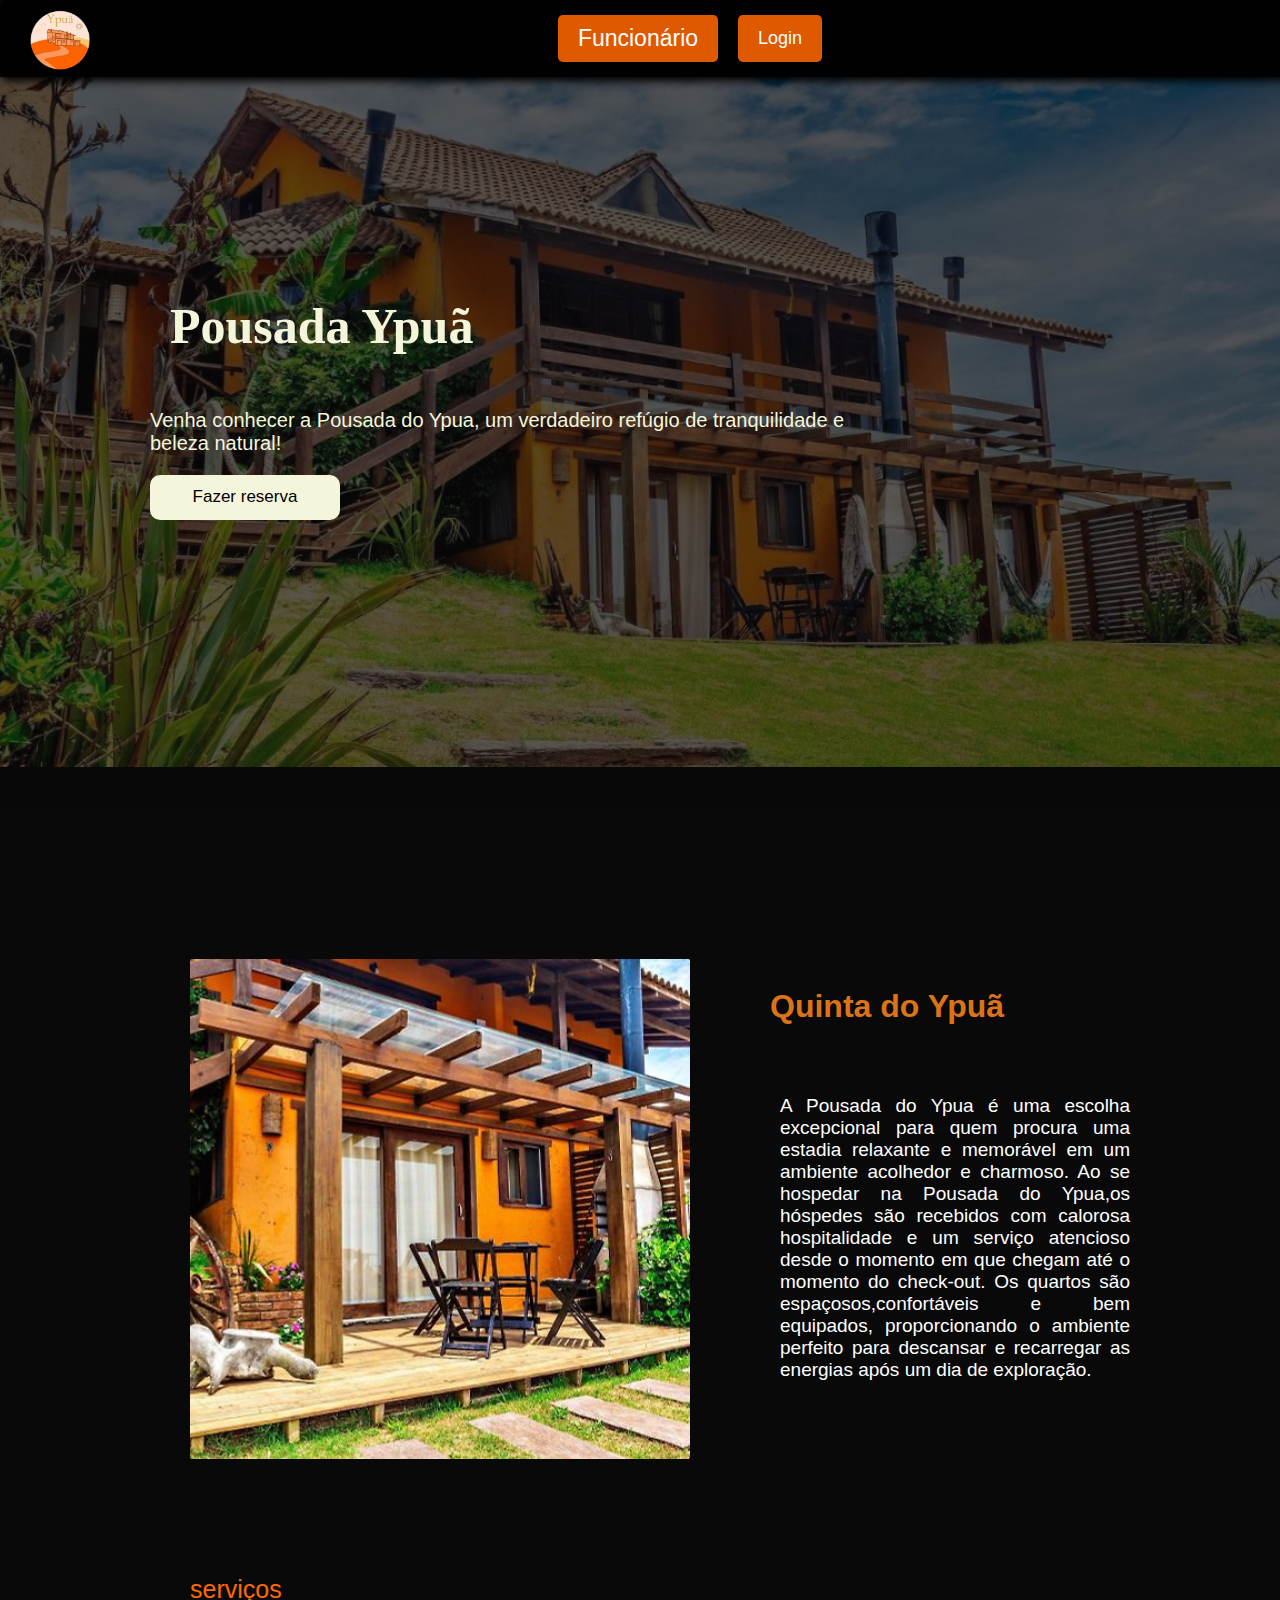
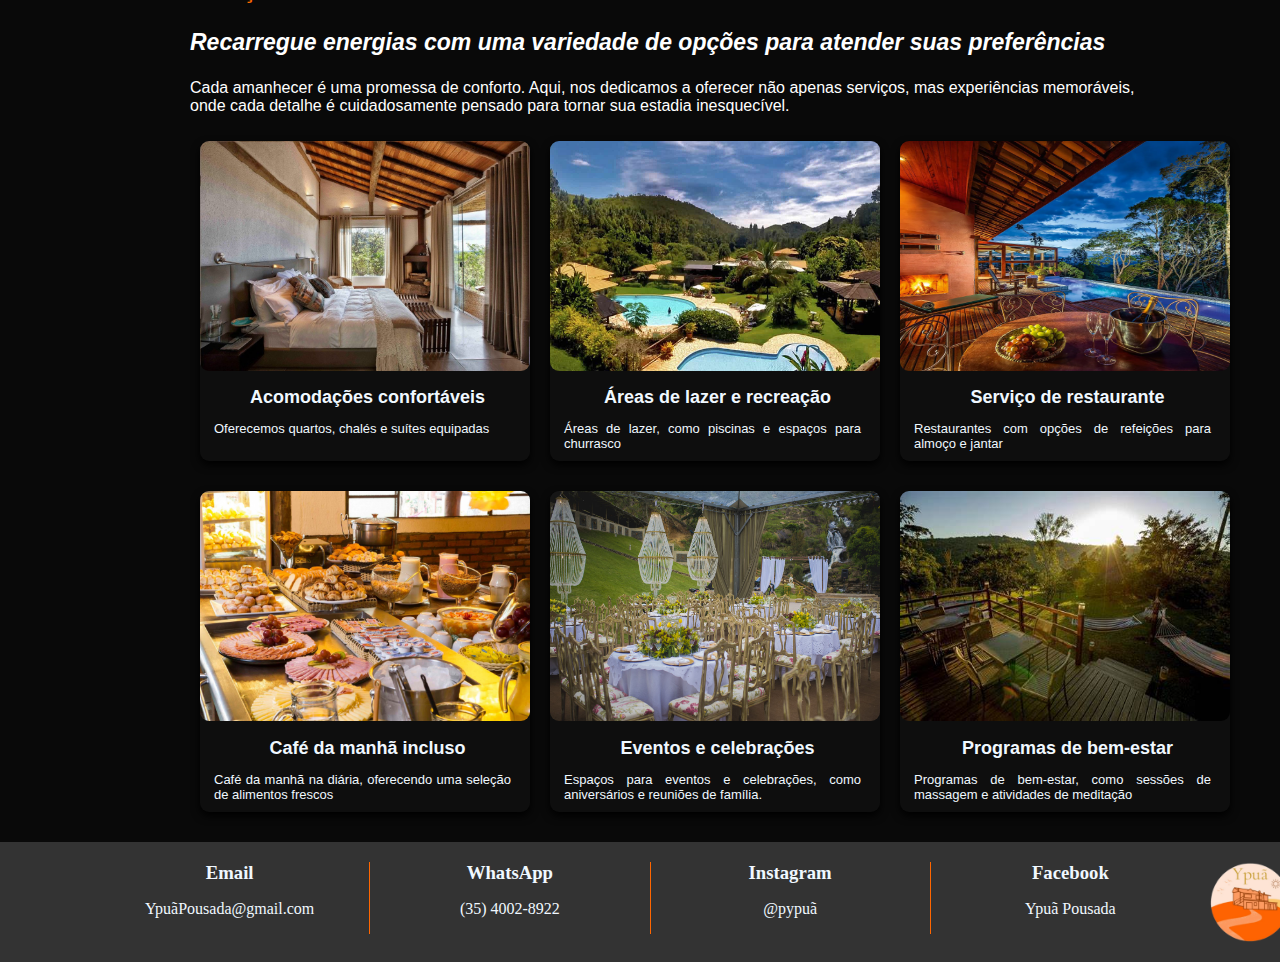
==== index.html @ 3e5f6c75 "rodapé" ====
<!DOCTYPE html>
<html lang="pt-br">
<head>
    <meta charset="UTF-8">
    <meta name="viewport" content="width=device-width", initial-scale="1.0">
    <title>Ypuã_pousada</title>
    <link rel="stylesheet" href="style.css">
    <script src="login.js"></script>
    <link rel="icon" href="imagens/favicon-16x16.png" type="image/png">
</head>
<body> 


  <div class="menu">
    <div class="logo1"> 
      <img class="logo" src="imagens/android-chrome-192x192.png" alt="logo">
    </div>
    <button class="funcionario" id="funcionarioBtn">Funcionário</button>
    <button class="login" id="loginBtn">Login</button>
  </div>

  <!--Modal login-->
  <div id="loginModal" class="modal">
    <div class="modal-content">
      <span class="close">&times;</span>
      <div class="title_container">
        <p class="title">Faça login na sua conta</p>
        <span class="subtitle">Comece a usar nosso aplicativo, basta criar uma conta e aproveitar a experiência.</span>
      </div>
      <br>
      <form method="post" action="form.php">
      <div class="input_container">
        <label class="input_label" for="email_field1">Email</label>
        <svg fill="none" viewBox="0 0 24 24" height="24" width="24" xmlns="http://www.w3.org/2000/svg" class="icon">
          <path stroke-linejoin="round" stroke-linecap="round" stroke-width="1.5" stroke="#141B34" d="M7 8.5L9.94202 10.2394C11.6572 11.2535 12.3428 11.2535 14.058 10.2394L17 8.5"></path>
          <path stroke-linejoin="round" stroke-width="1.5" stroke="#141B34" d="M2.01577 13.4756C2.08114 16.5412 2.11383 18.0739 3.24496 19.2094C4.37608 20.3448 5.95033 20.3843 9.09883 20.4634C11.0393 20.5122 12.9607 20.5122 14.9012 20.4634C18.0497 20.3843 19.6239 20.3448 20.7551 19.2094C21.8862 18.0739 21.9189 16.5412 21.9842 13.4756C22.0053 12.4899 22.0053 11.5101 21.9842 10.5244C21.9189 7.45886 21.8862 5.92609 20.7551 4.79066C19.6239 3.65523 18.0497 3.61568 14.9012 3.53657C12.9607 3.48781 11.0393 3.48781 9.09882 3.53656C5.95033 3.61566 4.37608 3.65521 3.24495 4.79065C2.11382 5.92608 2.08114 7.45885 2.01576 10.5244C1.99474 11.5101 1.99475 12.4899 2.01577 13.4756Z"></path>
        </svg>
        <input placeholder="name@mail.com" name="input-name" type="text" class="input_field" id="email_field1" required>
      </div>
      <div class="input_container">
        <label class="input_label" for="password_field1">Senha</label>
        <svg fill="none" viewBox="0 0 24 24" height="24" width="24" xmlns="http://www.w3.org/2000/svg" class="icon">
          <path stroke-linecap="round" stroke-width="1.5" stroke="#141B34" d="M18 11.0041C17.4166 9.91704 16.273 9.15775 14.9519 9.0993C13.477 9.03404 11.9788 9 10.329 9C8.67911 9 7.18091 9.03404 5.70604 9.0993C3.95328 9.17685 2.51295 10.4881 2.27882 12.1618C2.12602 13.2541 2 14.3734 2 15.5134C2 16.6534 2.12602 17.7727 2.27882 18.865C2.51295 20.5387 3.95328 21.8499 5.70604 21.9275C6.42013 21.9591 7.26041 21.9834 8 22"></path>
          <path stroke-linejoin="round" stroke-linecap="round" stroke-width="1.5" stroke="#141B34" d="M6 9V6.5C6 4.01472 8.01472 2 10.5 2C12.9853 2 15 4.01472 15 6.5V9"></path>
          <path fill="#141B34" d="M21.2046 15.1045L20.6242 15.6956V15.6956L21.2046 15.1045ZM21.4196 16.4767C21.7461 16.7972 22.2706 16.7924 22.5911 16.466C22.9116 16.1395 22.9068 15.615 22.5804 15.2945L21.4196 16.4767ZM18.0228 15.1045L17.4424 14.5134V14.5134L18.0228 15.1045ZM18.2379 18.0387C18.5643 18.3593 19.0888 18.3545 19.4094 18.028C19.7299 17.7016 19.7251 17.1771 19.3987 16.8565L18.2379 18.0387ZM14.2603 20.7619C13.7039 21.3082 12.7957 21.3082 12.2394 20.7619L11.0786 21.9441C12.2794 23.1232 14.2202 23.1232 15.4211 21.9441L14.2603 20.7619ZM12.2394 20.7619C11.6914 20.2239 11.6914 19.358 12.2394 18.82L11.0786 17.6378C9.86927 18.8252 9.86927 20.7567 11.0786 21.9441L12.2394 20.7619ZM12.2394 18.82C12.7957 18.2737 13.7039 18.2737 14.2603 18.82L15.4211 17.6378C14.2202 16.4587 12.2794 16.4587 11.0786 17.6378L12.2394 18.82ZM14.2603 18.82C14.8082 19.358 14.8082 20.2239 14.2603 20.7619L15.4211 21.9441C16.6304 20.7567 16.6304 18.8252 15.4211 17.6378L14.2603 18.82ZM20.6242 15.6956L21.4196 16.4767L22.5804 15.2945L21.785 14.5134L20.6242 15.6956ZM15.4211 18.82L17.8078 16.4767L16.647 15.2944L14.2603 17.6377L15.4211 18.82ZM17.8078 16.4767L18.6032 15.6956L17.4424 14.5134L16.647 15.2945L17.8078 16.4767ZM16.647 16.4767L18.2379 18.0387L19.3987 16.8565L17.8078 15.2945L16.647 16.4767ZM21.785 14.5134C21.4266 14.1616 21.0998 13.8383 20.7993 13.6131C20.4791 13.3732 20.096 13.1716 19.6137 13.1716V14.8284C19.6145 14.8284 19.619 14.8273 19.6395 14.8357C19.6663 14.8466 19.7183 14.8735 19.806 14.9391C19.9969 15.0822 20.2326 15.3112 20.6242 15.6956L21.785 14.5134ZM18.6032 15.6956C18.9948 15.3112 19.2305 15.0822 19.4215 14.9391C19.5091 14.8735 19.5611 14.8466 19.5879 14.8357C19.6084 14.8273 19.6129 14.8284 19.6137 14.8284V13.1716C19.1314 13.1716 18.7483 13.3732 18.4281 13.6131C18.1276 13.8383 17.8008 14.1616 17.4424 14.5134L18.6032 15.6956Z"></path>
        </svg>
        <input placeholder="Password" name="entrada" type="password" class="input_field" id="password_field1" required>
        </div>
        <button type="submit" class="sign-in_btn">
          <span>Entrar</span>
        </button>

        
      </div>
    </div>
    </form>

    <!--modal funcionario-->
    <form method="post" action="func.php"> 
    <div id="funcionarioModal" class="modal">
      <div class="modal-content">
        <span class="close">&times;</span>
        <div class="title_container">
          <p class="title">Faça login na sua conta</p>
          <span class="subtitle">Comece a usar nosso aplicativo, basta criar uma conta e aproveitar a experiência.</span>
        </div>
        <br>
        <div class="input_container">
          <label class="input_label" for="email_field3">Email</label>
          <svg fill="none" viewBox="0 0 24 24" height="24" width="24" xmlns="http://www.w3.org/2000/svg" class="icon">
            <path stroke-linejoin="round" stroke-linecap="round" stroke-width="1.5" stroke="#141B34" d="M7 8.5L9.94202 10.2394C11.6572 11.2535 12.3428 11.2535 14.058 10.2394L17 8.5"></path>
            <path stroke-linejoin="round" stroke-width="1.5" stroke="#141B34" d="M2.01577 13.4756C2.08114 16.5412 2.11383 18.0739 3.24496 19.2094C4.37608 20.3448 5.95033 20.3843 9.09883 20.4634C11.0393 20.5122 12.9607 20.5122 14.9012 20.4634C18.0497 20.3843 19.6239 20.3448 20.7551 19.2094C21.8862 18.0739 21.9189 16.5412 21.9842 13.4756C22.0053 12.4899 22.0053 11.5101 21.9842 10.5244C21.9189 7.45886 21.8862 5.92609 20.7551 4.79066C19.6239 3.65523 18.0497 3.61568 14.9012 3.53657C12.9607 3.48781 11.0393 3.48781 9.09882 3.53656C5.95033 3.61566 4.37608 3.65521 3.24495 4.79065C2.11382 5.92608 2.08114 7.45885 2.01576 10.5244C1.99474 11.5101 1.99475 12.4899 2.01577 13.4756Z"></path>
          </svg>
          <input placeholder="name@mail.com" name="nome" type="text" class="input_field" id="email_field3">
        </div>
        <div class="input_container">
          <label class="input_label" for="password_field3">Senha</label>
          <svg fill="none" viewBox="0 0 24 24" height="24" width="24" xmlns="http://www.w3.org/2000/svg" class="icon">
            <path stroke-linecap="round" stroke-width="1.5" stroke="#141B34" d="M18 11.0041C17.4166 9.91704 16.273 9.15775 14.9519 9.0993C13.477 9.03404 11.9788 9 10.329 9C8.67911 9 7.18091 9.03404 5.70604 9.0993C3.95328 9.17685 2.51295 10.4881 2.27882 12.1618C2.12602 13.2541 2 14.3734 2 15.5134C2 16.6534 2.12602 17.7727 2.27882 18.865C2.51295 20.5387 3.95328 21.8499 5.70604 21.9275C6.42013 21.9591 7.26041 21.9834 8 22"></path>
            <path stroke-linejoin="round" stroke-linecap="round" stroke-width="1.5" stroke="#141B34" d="M6 9V6.5C6 4.01472 8.01472 2 10.5 2C12.9853 2 15 4.01472 15 6.5V9"></path>
            <path fill="#141B34" d="M21.2046 15.1045L20.6242 15.6956V15.6956L21.2046 15.1045ZM21.4196 16.4767C21.7461 16.7972 22.2706 16.7924 22.5911 16.466C22.9116 16.1395 22.9068 15.615 22.5804 15.2945L21.4196 16.4767ZM18.0228 15.1045L17.4424 14.5134V14.5134L18.0228 15.1045ZM18.2379 18.0387C18.5643 18.3593 19.0888 18.3545 19.4094 18.028C19.7299 17.7016 19.7251 17.1771 19.3987 16.8565L18.2379 18.0387ZM14.2603 20.7619C13.7039 21.3082 12.7957 21.3082 12.2394 20.7619L11.0786 21.9441C12.2794 23.1232 14.2202 23.1232 15.4211 21.9441L14.2603 20.7619ZM12.2394 20.7619C11.6914 20.2239 11.6914 19.358 12.2394 18.82L11.0786 17.6378C9.86927 18.8252 9.86927 20.7567 11.0786 21.9441L12.2394 20.7619ZM12.2394 18.82C12.7957 18.2737 13.7039 18.2737 14.2603 18.82L15.4211 17.6378C14.2202 16.4587 12.2794 16.4587 11.0786 17.6378L12.2394 18.82ZM14.2603 18.82C14.8082 19.358 14.8082 20.2239 14.2603 20.7619L15.4211 21.9441C16.6304 20.7567 16.6304 18.8252 15.4211 17.6378L14.2603 18.82ZM20.6242 15.6956L21.4196 16.4767L22.5804 15.2945L21.785 14.5134L20.6242 15.6956ZM15.4211 18.82L17.8078 16.4767L16.647 15.2944L14.2603 17.6377L15.4211 18.82ZM17.8078 16.4767L18.6032 15.6956L17.4424 14.5134L16.647 15.2945L17.8078 16.4767ZM16.647 16.4767L18.2379 18.0387L19.3987 16.8565L17.8078 15.2945L16.647 16.4767ZM21.785 14.5134C21.4266 14.1616 21.0998 13.8383 20.7993 13.6131C20.4791 13.3732 20.096 13.1716 19.6137 13.1716V14.8284C19.6145 14.8284 19.619 14.8273 19.6395 14.8357C19.6663 14.8466 19.7183 14.8735 19.806 14.9391C19.9969 15.0822 20.2326 15.3112 20.6242 15.6956L21.785 14.5134ZM18.6032 15.6956C18.9948 15.3112 19.2305 15.0822 19.4215 14.9391C19.5091 14.8735 19.5611 14.8466 19.5879 14.8357C19.6084 14.8273 19.6129 14.8284 19.6137 14.8284V13.1716C19.1314 13.1716 18.7483 13.3732 18.4281 13.6131C18.1276 13.8383 17.8008 14.1616 17.4424 14.5134L18.6032 15.6956Z"></path>
          </svg>
          <input placeholder="Password" name="tranca" type="password" class="input_field" id="password_field3">
        </div>
        <button type="submit" class="sign-in_btn" id="loginButton">
          <span>Entrar</span> 
        </button>
        
      </div>
    </div>
</form>

    <div class="sob">
        <div class="pos"></div>
        <h1>Pousada Ypuã</h1>
        <p> Venha conhecer a Pousada do Ypua, um verdadeiro refúgio de tranquilidade e beleza natural!  </p>
        <a href="calendario.html"><button class="reserva">Fazer reserva</button></a>
    </div>

    <div class="container"> 
        <img src="imagens/ypua.jpg" alt="pousada ypua" class="imagem">
       
        <div class="texto">
            <h1>Quinta do Ypuã</h1>
        

        <p class="parag">A Pousada do Ypua é uma escolha excepcional para quem procura uma estadia relaxante e memorável em um ambiente acolhedor e charmoso.
    
        Ao se hospedar na Pousada do Ypua,os hóspedes são recebidos com calorosa hospitalidade e um serviço atencioso desde o momento em que chegam até o momento do check-out. Os quartos são espaçosos,confortáveis ​​e bem equipados, proporcionando o ambiente perfeito para descansar e recarregar as energias após um dia de exploração.</p>
        </div>
    </div>

    <!--segunda pagina-->
    <div class="serviço">
        <p class="paragrafo">serviços</p>
        <p class="eco"><strong><em>Recarregue energias com uma variedade de opções para atender suas preferências</em></strong></p>
        <p>Cada amanhecer é uma promessa de conforto. Aqui, nos dedicamos a oferecer não apenas serviços, mas experiências memoráveis, onde cada detalhe é cuidadosamente pensado para tornar sua estadia inesquecível.</p>
    </div>
    
    <div class="hospedagem">
        <div class="laranja">
            <img src="imagens/quarto.jpg" alt="Quartos do hotel">
            
                <h1>Acomodações confortáveis</h1>
                <p>Oferecemos quartos, chalés e suítes equipadas</p>
            
        </div>

        <div class="laranja">
            <img src="imagens/areas recreativas.jpg" alt="Áreas de lazer">

                <h1>Áreas de lazer e recreação</h1>
                <p>Áreas de lazer, como piscinas e espaços para churrasco </p>
        </div>
        

        <div class="laranja">
            <img src="imagens/lazer.webp" alt="Restaurantes da pousada">
            <div>
                <h1>Serviço de restaurante</h1>
                <p>Restaurantes com opções de refeições para almoço e jantar</p>
            </div>
        </div>        
    </div>

    <div class="acomodaçoes">   
        <div class="areas">
            <img src="imagens/cafe_da_manha.webp" alt="Café da manhã">
            <div>
                <h1>Café da manhã incluso</h1>
                <p>Café da manhã na diária, oferecendo uma seleção de alimentos frescos</p>
            </div>
        </div>

        <div class="areas">
            <img src="imagens/eventos.jpg" alt="Eventos oferecidos">
            <div>
                <h1>Eventos e celebrações</h1>
                <p>Espaços para eventos e celebrações, como aniversários e reuniões de família.</p>
            </div>
        </div>
       

        <div class="areas">
            <img src="imagens/bem_estar.jpg" alt="Bem-estar oferecidos">
            <div>
                <h1>Programas de bem-estar</h1>
                <p>Programas de bem-estar, como sessões de massagem e atividades de meditação</p>
            </div>
    </div>
  </div>    
    <footer>
      <table>
        <div class="footer-container">
          <div class="footer-content">
            <div class="contact-info">
              <div class="contact-item">
                <h3>Email</h3>
                <p>YpuãPousada@gmail.com</p>
              </div>
              <div class="contact-item">
                <h3>WhatsApp</h3>
                <p>(35) 4002-8922</p>
              </div>
              <div class="contact-item">
                <h3>Instagram</h3>
                <p>@pypuã</p>
              </div>
              <div class="contact-item">
                <h3>Facebook</h3>
                <p>Ypuã Pousada</p>
              </div>
            </div>
            <img src="imagens/android-chrome-192x192.png" alt="logoYpuã" class="logo2">
          </div>
        </div>
 </footer>
</body>
</html>
---- style.css ----
/*pagina principal*/
body{
    background-color: rgb(9, 9, 9);
    color: aliceblue;
    margin: 0;
    margin-right: -100px;
    overflow-x: hidden; 
}
    
.logo{
    width: 60px;
    position: relative;
    height: 100%;
    left: 20px;
}

.logo1 {
    position: absolute;
    top: 0;
    left: 0;
    margin: 10px;
}

.sob{
    background-image: url(imagens/casa.jpg);
    background-size: cover;
    background-repeat: no-repeat;
    padding: 100px;
    height: 390px;
    color: beige;
    padding-bottom: 200px;
    
}
.sob p{
    margin-left: 50px;
    margin-right: 390px;
    font-family: Arial, Helvetica, sans-serif;
    font-size: 20px;
    position: relative; /* Garante que o título e o parágrafo estejam posicionados relativamente à .sob */
    z-index: 2; /* Coloca o título e o parágrafo acima da sobreposição */
}
.sob h1{
    padding: 20px;
    margin-top: 100px;
    margin-left: 50px;
    font-size: 50px;
    font-family: Georgia, 'Times New Roman', Times, serif;
    position: relative; /* Garante que o título e o parágrafo estejam posicionados relativamente à .sob */
    z-index: 2; /* Coloca o título e o parágrafo acima da sobreposição */
}
.sob a{
    padding: 50px;
    position: relative; /* Garante que o título e o parágrafo estejam posicionados relativamente à .sob */
    z-index: 2; /* Coloca o título e o parágrafo acima da sobreposição */
}
.sob button{
    width: 190px;
    height: 45px;
    border-radius: 10px;
    font-size: 17px;
    background-color: beige;
    border: solid 0px;
    position: relative; /* Garante que o título e o parágrafo estejam posicionados relativamente à .sob */
    z-index: 2; /* Coloca o título e o parágrafo acima da sobreposição */
    }
.pos {
    position: absolute;
    top: 0;
    left: 0;
    width: 100%;
    height: 90%;
    background-color: rgba(9, 9, 9, 0.673); /* Cor de sobreposição com 50% de opacidade */
    z-index: 1; /* Coloca a sobreposição acima da imagem de fundo */
}

/*funcionario*/
.menu {
    display: flex;
    justify-content: center;
    align-items: center;
    padding: 15px 25px; 
    background-color: rgba(0, 0, 0, 0.842); 
    border-radius: 8px;
    box-shadow: 0 4px 8px rgb(0, 0, 0);
    position: relative;
    z-index: 2;
    margin: 0 auto;
}

.menu button {
    background-color: #ff6600de;
    color: white;
    border: none;
    border-radius: 5px;
    padding: 10px 20px;
    margin: 0 10px; 
    cursor: pointer;
    transition: background-color 0.3s ease, transform 0.2s ease;
}

.menu button:hover {
    background-color: #ff8800ee;
    transform: scale(1.05);
    color:#ffffff
}

.menu button:focus {
    box-shadow: 0 0 0 3px rgba(255, 145, 1, 0.747);
}

#loginBtn {
    padding: 13px 20px; 
}

.login{
    background-color: rgba(255, 68, 0, 0.814);
    padding: 10px;
    border-radius: 10px;
    padding-left: 15px;
    padding-right: 15px;
    padding-bottom: 15px;
    padding-top: 15px;
    border: none;
    font-size: 18px;
}
.login:hover{
    background-color: rgba(233, 78, 22, 0.929);
}

.container{
    color: white;
    display: flex;
    align-items: center;
    margin-left: 90px; 
    padding-top: 100px;
}
.container img{
    margin-left: 100px;
    width: 900px;
    height: 500px;
    border-radius: 2px;
}
.parag {
    margin-top: 70px;
    margin-left: 10px; /* Ajuste conforme necessário */
    margin-right: 250px;
    font-size: 19px;
    font-family: Arial, Helvetica, sans-serif;
    text-align: justify;
    display: block;/*ocupa todo o espaço,se acabar pula linha*/
    
}

.texto {
    display: block;
    margin-bottom: 150px;
    margin-top: 100px;
    margin-left: 80px;
    font-family: Arial, Helvetica, sans-serif;
    flex-grow: 1;/* ocupar todo o espaço extra disponível no contêiner*/
}
.texto h1{
    color: rgb(220, 115, 23);
}

/*segunda pagina*/

.serviço .paragrafo{
    color: rgb(255, 106, 0);
    font-size: 25px;

}
.serviço > p.eco{
    font-family:'Lucida Sans', 'Lucida Sans Regular', 'Lucida Grande', 'Lucida Sans Unicode', Geneva, Verdana, sans-serif;
    font-size: 23px;
}
.serviço p{
    font-family: Arial, Helvetica, sans-serif;
    color: white;
    margin-left:190px;
    margin-right: 210px;
    font-size: 16px;
}
/*pagina de serviços*/
.hospedagem h1{
    text-align: center;
    margin-left: 5px;
    font-size: 18px;
    font-family:'Lucida Sans', 'Lucida Sans Regular', 'Lucida Grande', 'Lucida Sans Unicode', Geneva, Verdana, sans-serif;
}
.hospedagem p{
    font-size: 13px;
    font-family:Verdana, Geneva, Tahoma, sans-serif;
    margin-right: 19px;
    text-align: justify;
    margin-left: 14px;
    padding-bottom: 10px;
    margin-bottom: 0px;
}
.hospedagem{
    padding: 10px 200px; /* Ajuste o padding conforme necessário */
    padding-top: 40px;
    display: inline-block;
    display: flex; /* Use flex para alinhar itens horizontalmente */
    justify-content: space-between; /* Distribuir espaço uniformemente */
}
.laranja img{
    width: 330px;
    height: 230px;  
    border-radius: 9px;
    text-align: center;
}
.laranja:hover{
    transform: scale(1.1);/*espaço de transformação do elemento*/
    transition: transform 0.3s;/*duração da transmição*/
}
.laranja{
    margin-top: -30px;
    background-color: rgb(14, 14, 14);
    width: 350px;
    box-shadow: 0 4px 8px rgb(0, 0, 0);
    display: inline-block; /* Garantir que os elementos .laranja sejam inline-block*/
    border-radius: 9px;
    margin-right:20px; /* Adicionar espaço entre os elementos */
}
.acomodaçoes{
    display: flex;
    justify-content: space-between;
    padding: 0px 200px; /* Ajuste o padding conforme necessário */
}
.acomodaçoes h1{
    text-align: center;
    margin-left: 5px;
    font-size: 18px;
    font-family:'Lucida Sans', 'Lucida Sans Regular', 'Lucida Grande', 'Lucida Sans Unicode', Geneva, Verdana, sans-serif;
}
.acomodaçoes p{
    font-size: 13px;
    font-family:Verdana, Geneva, Tahoma, sans-serif;
    margin-right: 19px;
    text-align: justify;
    margin-left: 14px;
    padding-bottom: 10px;
    margin-bottom: 0px;
}
.areas img{
    width: 330px;
    height: 230px;
    border-radius: 9px;

}
.areas:hover{
    transform: scale(1.1);
    transition:  transform 0.3s;
}
.areas{
    background-color: rgb(14, 14, 14);
    width: 330px;
    box-shadow: 0 4px 8px rgb(0, 0, 0);
    display: inline-block; /* Garantir que os elementos .areas sejam inline-block*/
    border-radius: 9px;
    margin-right:20px; /* Adicionar espaço entre os elementos */
    margin-top: 20px;
}

/* Estilos para o modal */
/*esconder o modal por padrao*/
.modal {
    display: none; 
    position: fixed; 
    z-index: 3; 
    left: 0;
    top: 0;
    width: 100%;
    height: 100%;
    overflow: auto;
    background-color: rgba(0, 0, 0, 0.4); 
    padding-top: 60px;

}

.modal-content {
    background-color: #fefefe;
    margin: 5% auto;
    padding: 30px;
    border: 1px solid #888;
    width: 80%;
    max-width: 450px;
    border-radius: 12px;

}

/* Botão de fechar */
.close {
    color: #842c2c;
    float: right;
    font-size: 28px;
    font-weight: bold;
}

.close:hover,
.close:focus {
    color: black;
    text-decoration: none;
    cursor: pointer;
}

  
.title_container {
    display: flex;
    flex-direction: column;
    align-items: center;
    gap: 12px;/*espaço entre elementos de um container,usado junto com flex ou grid*/

}
  
.title {
    margin: 0;
    font-size: 1.25rem;
    font-weight: 700;
    color: #212121;
}
  
.subtitle {
    font-size: 1rem;
    max-width: 80%;
    text-align: center;
    line-height: 1.1rem;/*espaçamento entre linhas*/
    color: #8B8E98
}
  
.input_container {
    width: 100%;
    position: relative;
    display: flex;
    flex-direction: column;
    gap: 12px;
}
  
.icon {
    width: 20px;
    position: absolute;
    z-index: 99;
    left: 12px;
    bottom: 9px;
}
  
.input_label {

    font-size: 0.875rem;
    font-weight: 500;
    color: #333;
    font-weight: 500;
}
  
.input_field {
    width: auto;
    height: 40px;
    padding: 0 0 0 40px;
    border-radius: 8px;
    outline: none;
    border: 1px solid #e5e5e5;
    filter: drop-shadow(0px 1px 0px #efefef)
    drop-shadow(0px 1px 0.5px rgba(239, 239, 239, 0.5));
    transition: all 0.3s cubic-bezier(0.15, 0.83, 0.66, 1);
}
  
.input_field:focus {
    border: 1px solid transparent;
    box-shadow: 0px 0px 0px 2px #242424;
    background-color: transparent;
}
  
.sign-in_btn {
    width: 100%;
    height: 40px;
    border: 0;
    background: #115DFC;
    border-radius: 7px;
    color: #ffffff;
    cursor: pointer;
    margin-top: 30px;
}
.sign-in_btn:hover{
    background-color: #0c3ba2;
}

.sign-in_ggl {
    width: 100%;
    height: 40px;
    display: flex;
    align-items: center;
    justify-content: center;
    background: #ffffff;
    border-radius: 7px;
    color: #242424;
    border: 1px solid #e5e5e5;
    filter: drop-shadow(0px 1px 0px #efefef)
    drop-shadow(0px 1px 0.5px rgba(239, 239, 239, 0.5));
    cursor: pointer;
}
  
.sign-in_ggl:hover {
    background-color: #5168991d;
}



.funcionario{
    border: none;
    background-color: rgba(240, 248, 255, 0);
    font-size: 23px;
}

.reserva{
    cursor: pointer;
}
  
  footer {
    background-color: #333;
    padding: 20px;
    box-sizing: border-box;
    width: 100%; 
    margin-top: 30px;
  }
  
  .footer-container {
    display: flex;
    justify-content: space-between;
    align-items: center;
    max-width: 1200px;
    margin: 0 auto; 
  }
  
  .footer-content {
    display: flex;
    flex-direction: row;
    align-items: flex-start;
    flex-wrap: wrap; 
    width: 100%;
  }
  
  .contact-info {
    display: flex;
    flex: 1;
    justify-content: space-between;
  }
  
  .contact-item {
    flex: 1;
    padding: 0 15px; 
    text-align: center;
  }
  
  .contact-item:not(:last-child) {
    border-right: 1px solid #ff6600; 
  }
  
  h3 {
    margin-top: 0;
    margin-bottom: 10px;
  }
  
  .logo2 {
    width: 80px;
    height: auto;
  }
  
  @media (max-width: 768px) {
    .footer-content {
      flex-direction: column;
      align-items: center; 
    }
    
    .contact-info {
      flex-direction: column;
      align-items: center;
      width: 100%;
    }
    
    .contact-item {
      border-right: none;
      padding: 10px 0;
    }
  }
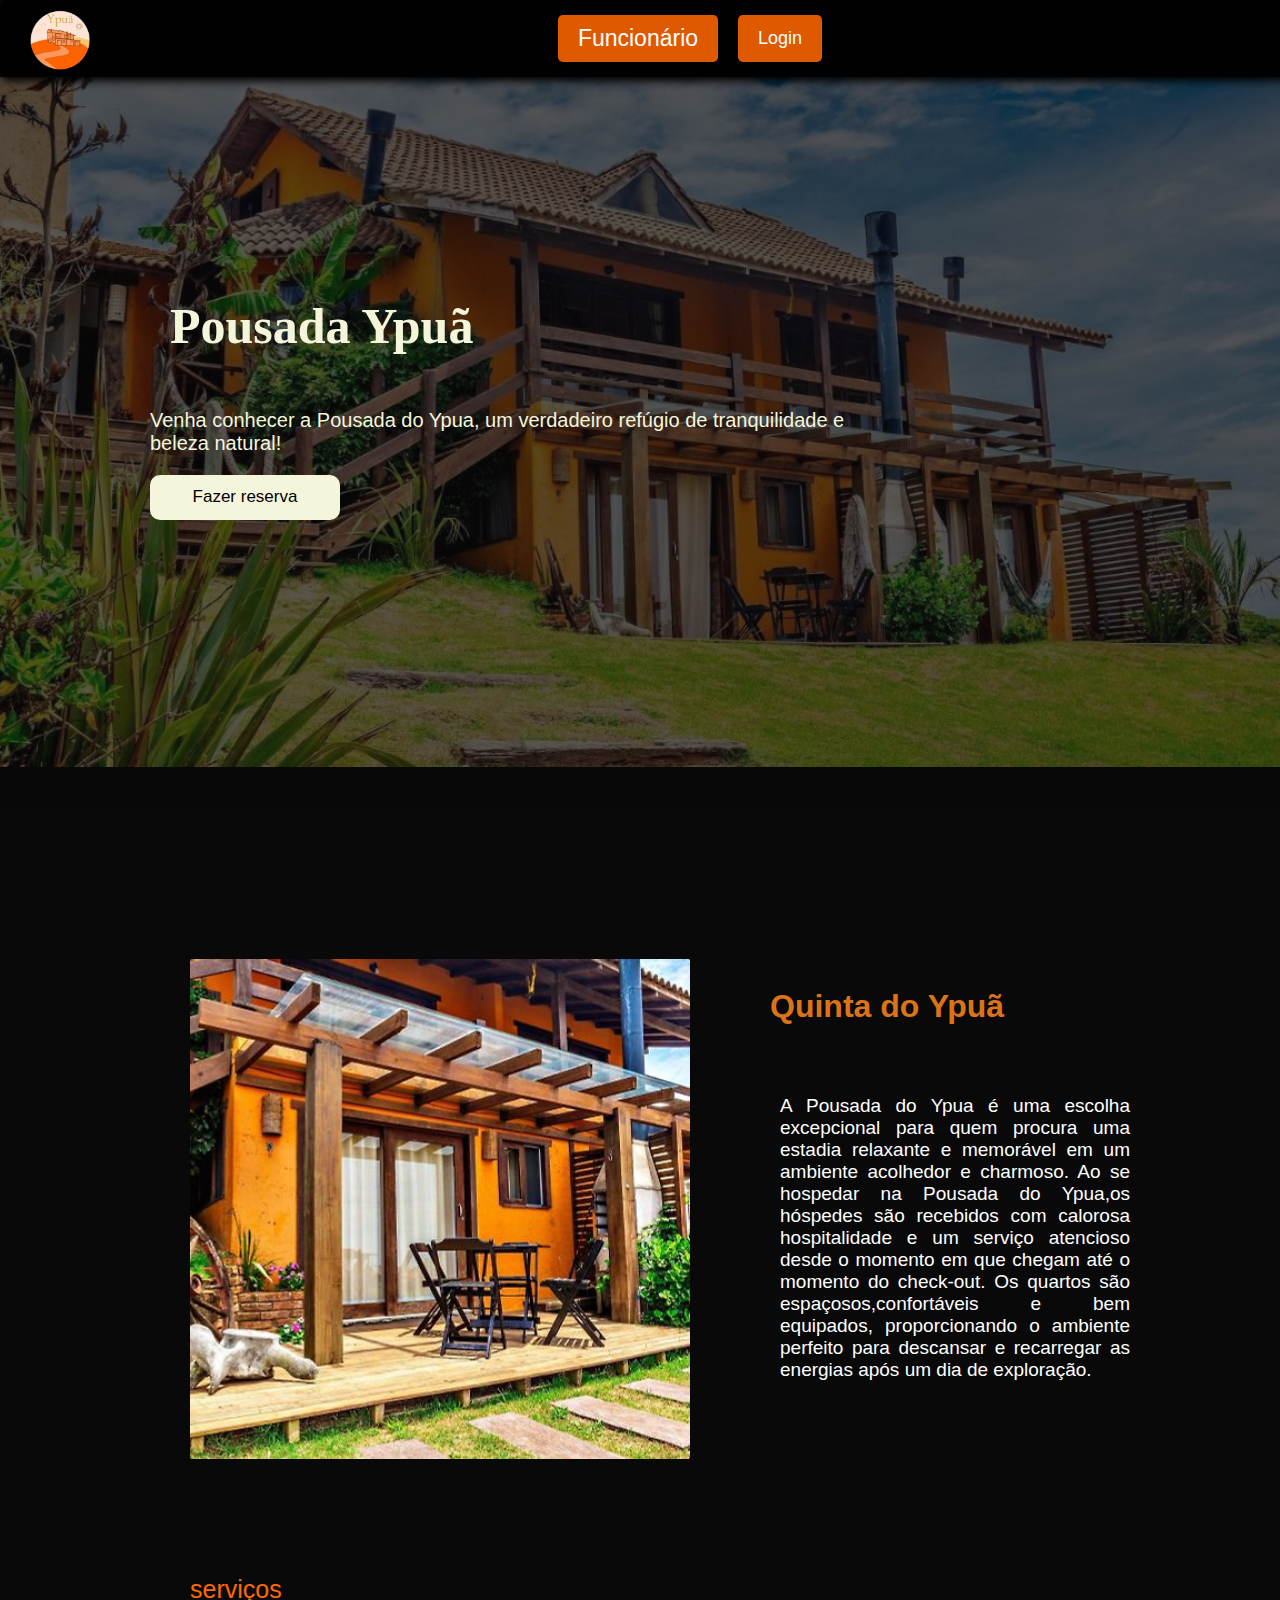
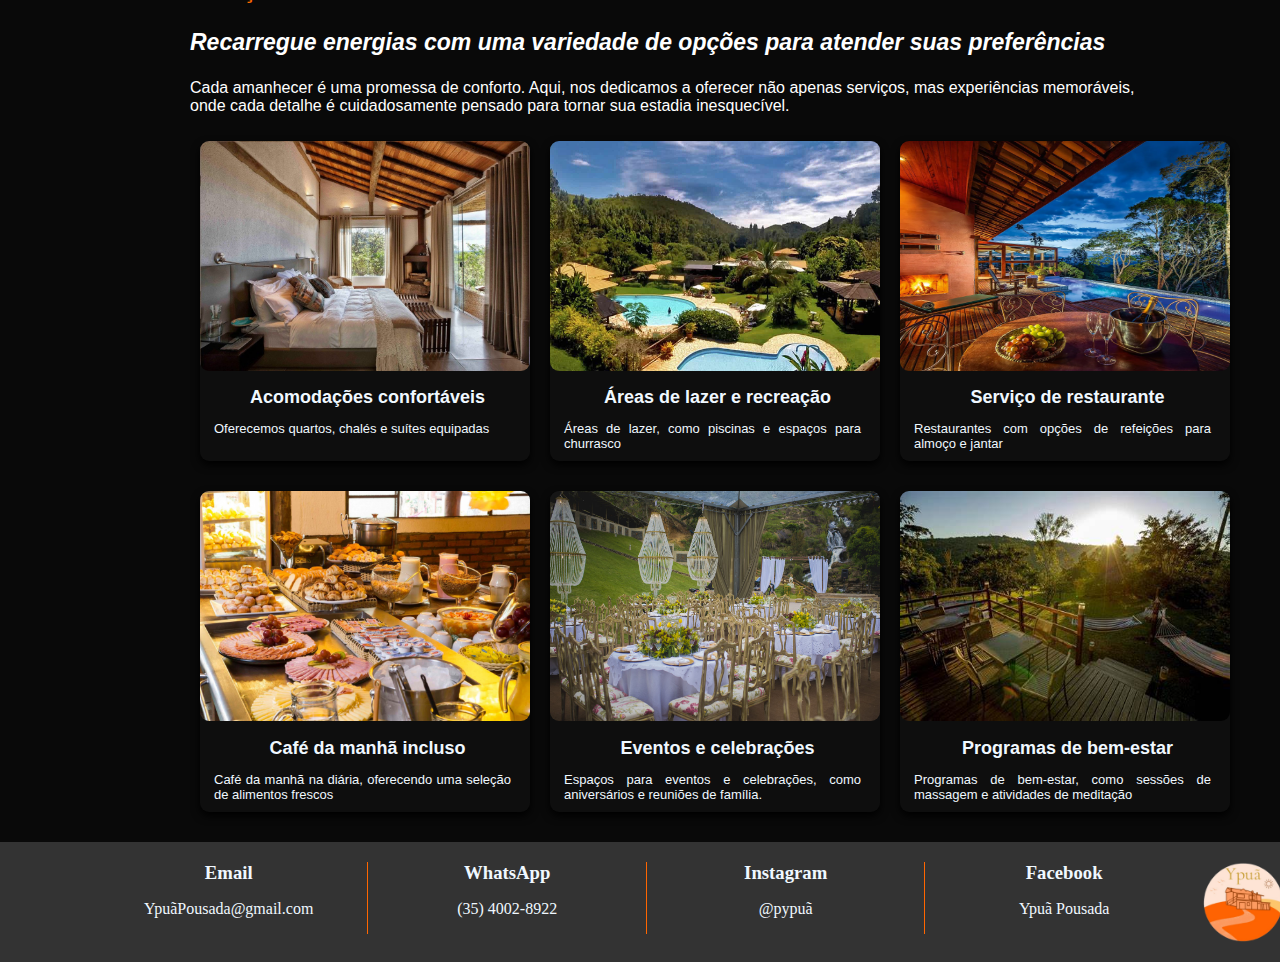
==== commit 423287e3: "rodapé 2.0" ====
--- a/index.html
+++ b/index.html
@@ -192,6 +192,7 @@
               </div>
             </div>
             <img src="imagens/android-chrome-192x192.png" alt="logoYpuã" class="logo2">
+            <p>a</p>
           </div>
         </div>
  </footer>
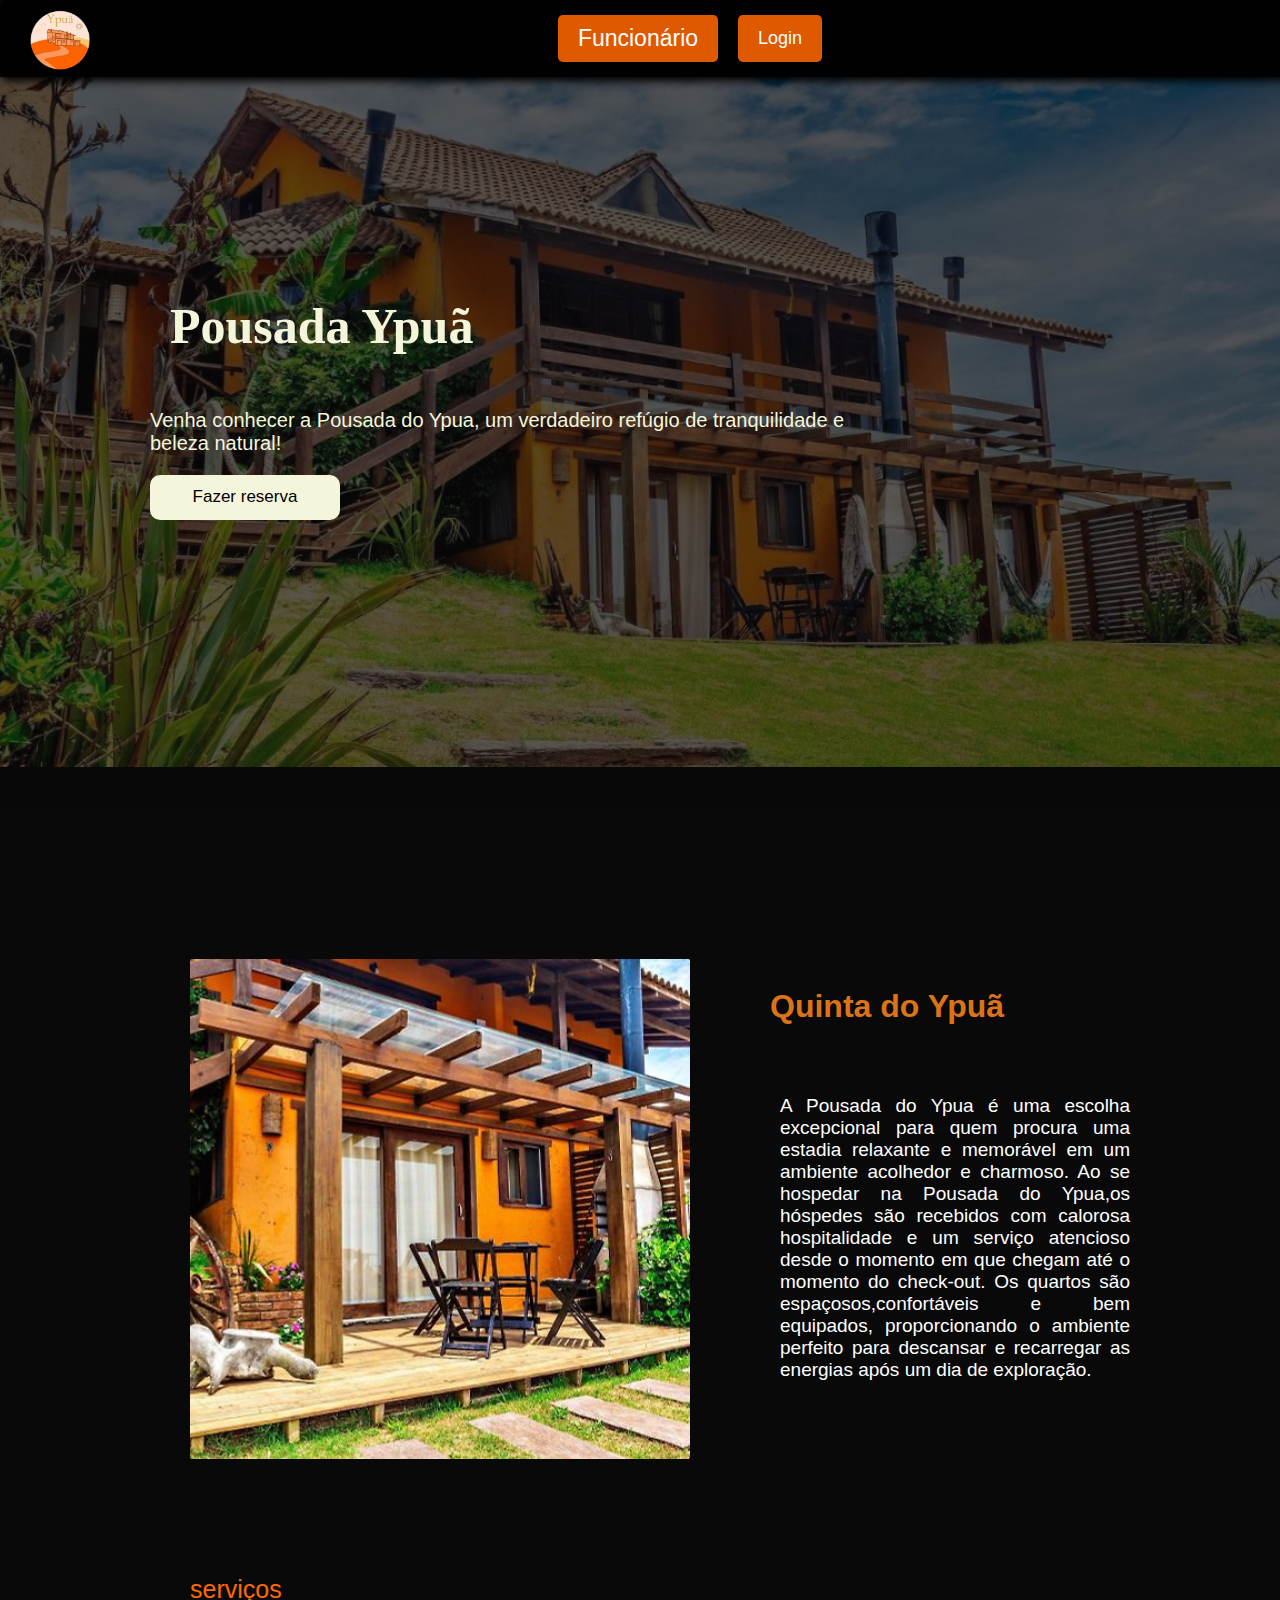
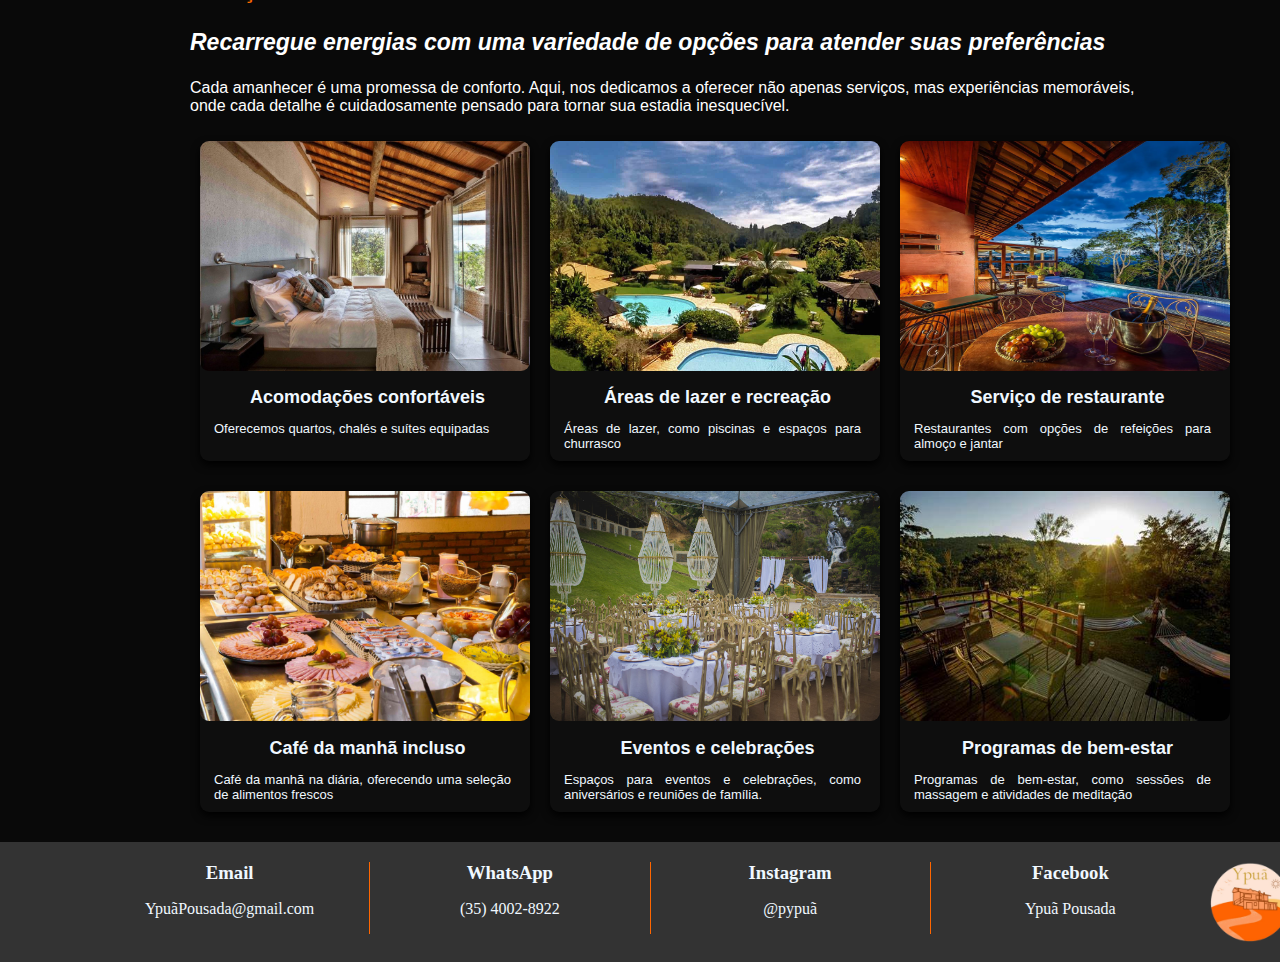
==== commit 045e921c: "Atualizado" ====
--- a/index.html
+++ b/index.html
@@ -169,32 +169,31 @@
             </div>
     </div>
   </div>    
-    <footer>
-      <table>
-        <div class="footer-container">
-          <div class="footer-content">
-            <div class="contact-info">
-              <div class="contact-item">
-                <h3>Email</h3>
-                <p>YpuãPousada@gmail.com</p>
-              </div>
-              <div class="contact-item">
-                <h3>WhatsApp</h3>
-                <p>(35) 4002-8922</p>
-              </div>
-              <div class="contact-item">
-                <h3>Instagram</h3>
-                <p>@pypuã</p>
-              </div>
-              <div class="contact-item">
-                <h3>Facebook</h3>
-                <p>Ypuã Pousada</p>
-              </div>
+  <footer>
+    <table>
+      <div class="footer-container">
+        <div class="footer-content">
+          <div class="contact-info">
+            <div class="contact-item">
+              <h3>Email</h3>
+              <p>YpuãPousada@gmail.com</p>
             </div>
-            <img src="imagens/android-chrome-192x192.png" alt="logoYpuã" class="logo2">
-            <p>a</p>
+            <div class="contact-item">
+              <h3>WhatsApp</h3>
+              <p>(35) 4002-8922</p>
+            </div>
+            <div class="contact-item">
+              <h3>Instagram</h3>
+              <p>@pypuã</p>
+            </div>
+            <div class="contact-item">
+              <h3>Facebook</h3>
+              <p>Ypuã Pousada</p>
+            </div>
           </div>
+          <img src="imagens/android-chrome-192x192.png" alt="logoYpuã" class="logo2">
         </div>
- </footer>
+      </div>
+</footer>
 </body>
 </html>
--- a/style.css
+++ b/style.css
@@ -482,4 +482,72 @@
       border-right: none;
       padding: 10px 0;
     }
+  }
+
+  footer {
+    background-color: #333;
+    padding: 20px;
+    box-sizing: border-box;
+    width: 100%; 
+    margin-top: 30px;
+  }
+  
+  .footer-container {
+    display: flex;
+    justify-content: space-between;
+    align-items: center;
+    max-width: 1200px;
+    margin: 0 auto; 
+  }
+  
+  .footer-content {
+    display: flex;
+    flex-direction: row;
+    align-items: flex-start;
+    flex-wrap: wrap; 
+    width: 100%;
+  }
+  
+  .contact-info {
+    display: flex;
+    flex: 1;
+    justify-content: space-between;
+  }
+  
+  .contact-item {
+    flex: 1;
+    padding: 0 15px; 
+    text-align: center;
+  }
+  
+  .contact-item:not(:last-child) {
+    border-right: 1px solid #ff6600; 
+  }
+  
+  h3 {
+    margin-top: 0;
+    margin-bottom: 10px;
+  }
+  
+  .logo2 {
+    width: 80px;
+    height: auto;
+  }
+  
+  @media (max-width: 768px) {
+    .footer-content {
+      flex-direction: column;
+      align-items: center; 
+    }
+    
+    .contact-info {
+      flex-direction: column;
+      align-items: center;
+      width: 100%;
+    }
+    
+    .contact-item {
+      border-right: none;
+      padding: 10px 0;
+    }
   }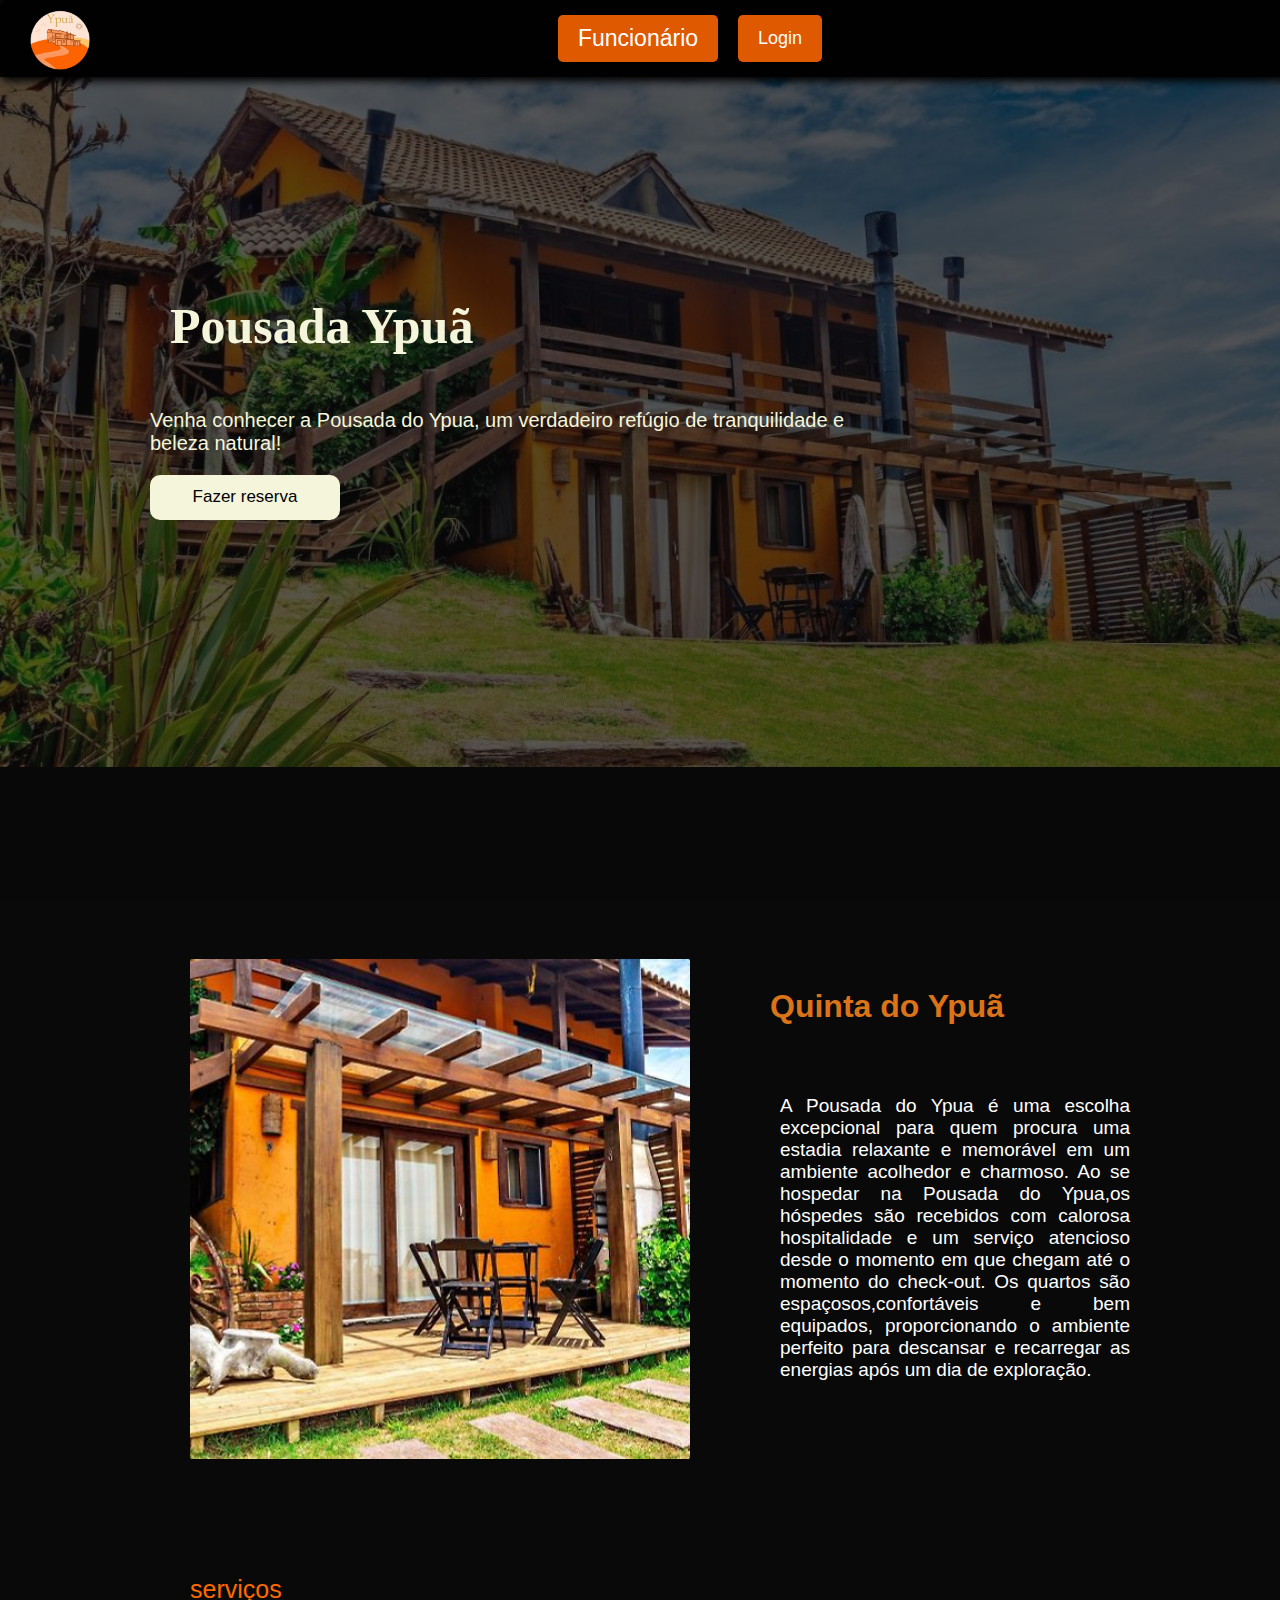
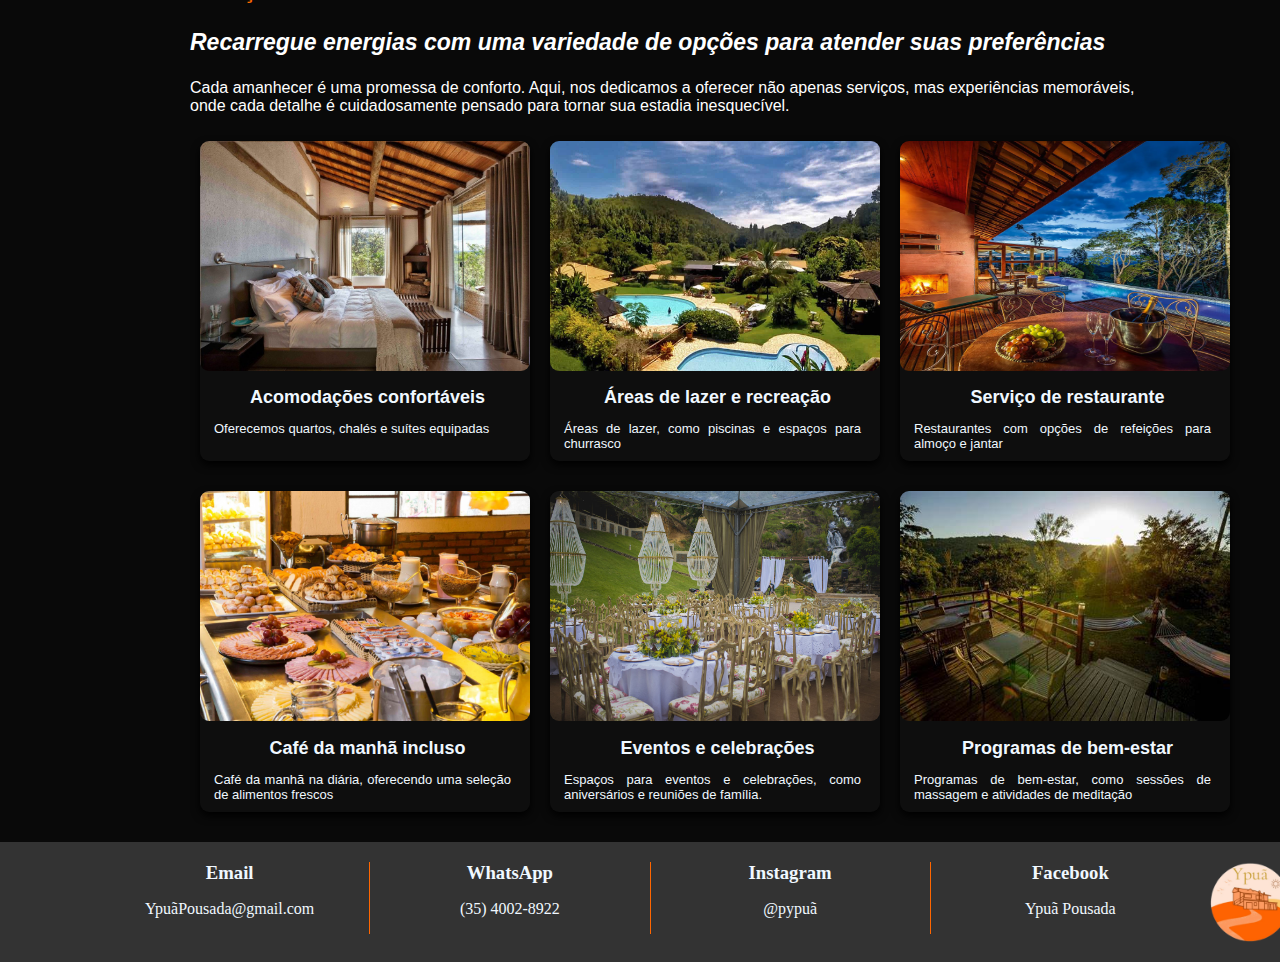
==== commit 69da3b89: "mudei imagens e calendario" ====
--- a/index.html
+++ b/index.html
@@ -49,8 +49,6 @@
         <button type="submit" class="sign-in_btn">
           <span>Entrar</span>
         </button>
-
-        
       </div>
     </div>
     </form>
@@ -83,7 +81,7 @@
           <input placeholder="Password" name="tranca" type="password" class="input_field" id="password_field3">
         </div>
         <button type="submit" class="sign-in_btn" id="loginButton">
-          <span>Entrar</span> 
+          <span>Entrar</span>
         </button>
         
       </div>
--- a/style.css
+++ b/style.css
@@ -68,7 +68,7 @@
     top: 0;
     left: 0;
     width: 100%;
-    height: 90%;
+    height: 900px;
     background-color: rgba(9, 9, 9, 0.673); /* Cor de sobreposição com 50% de opacidade */
     z-index: 1; /* Coloca a sobreposição acima da imagem de fundo */
 }
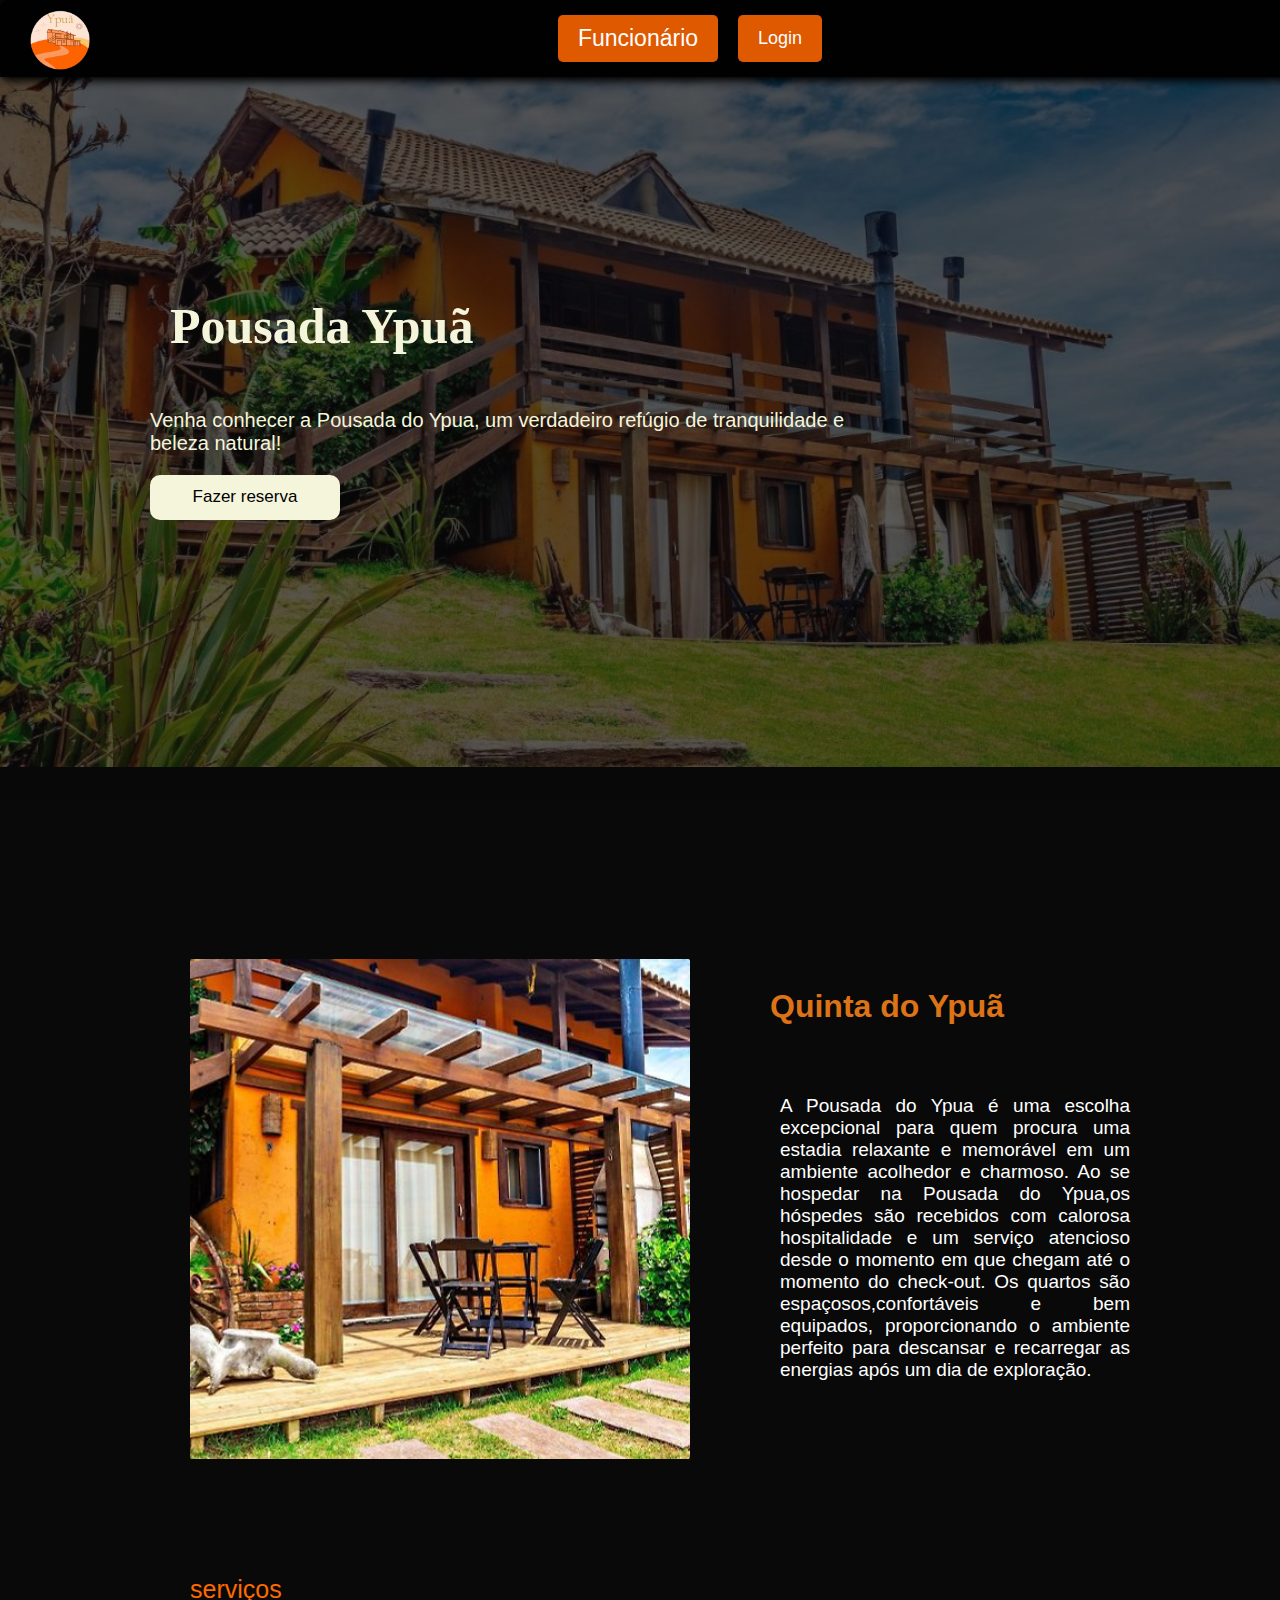
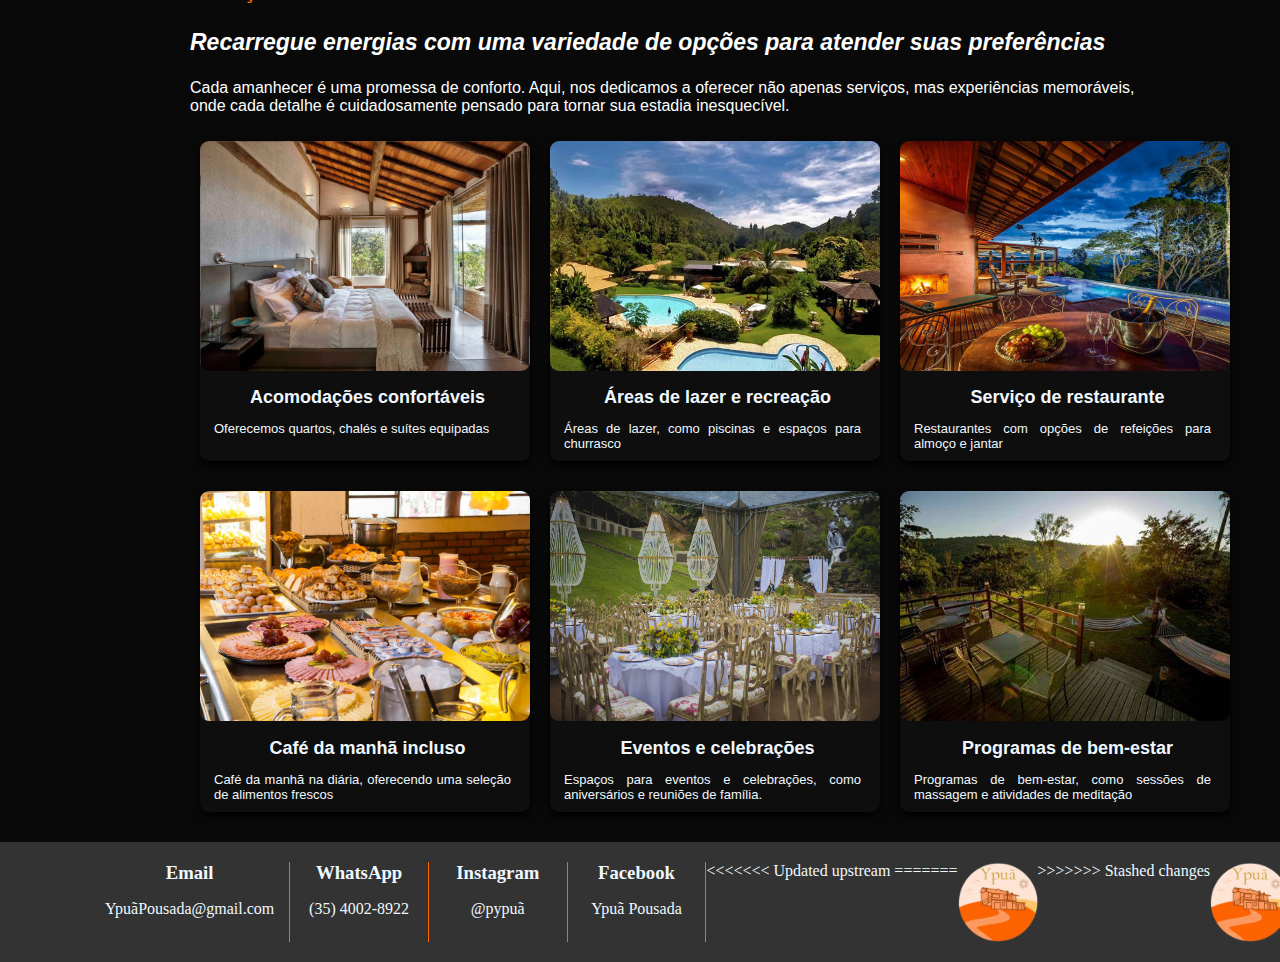
==== commit 07422479: "Arru,ei um trem ai bento" ====
--- a/index.html
+++ b/index.html
@@ -166,8 +166,9 @@
                 <p>Programas de bem-estar, como sessões de massagem e atividades de meditação</p>
             </div>
     </div>
-  </div>    
-  <footer>
+  </div>   
+
+<footer>
     <table>
       <div class="footer-container">
         <div class="footer-content">
@@ -188,6 +189,10 @@
               <h3>Facebook</h3>
               <p>Ypuã Pousada</p>
             </div>
+<<<<<<< Updated upstream
+=======
+            <img src="imagens/android-chrome-192x192.png" alt="logoYpuã" class="logo2">
+>>>>>>> Stashed changes
           </div>
           <img src="imagens/android-chrome-192x192.png" alt="logoYpuã" class="logo2">
         </div>
--- a/style.css
+++ b/style.css
@@ -68,7 +68,7 @@
     top: 0;
     left: 0;
     width: 100%;
-    height: 900px;
+    height: 800px;
     background-color: rgba(9, 9, 9, 0.673); /* Cor de sobreposição com 50% de opacidade */
     z-index: 1; /* Coloca a sobreposição acima da imagem de fundo */
 }
@@ -168,7 +168,6 @@
 .serviço .paragrafo{
     color: rgb(255, 106, 0);
     font-size: 25px;
-
 }
 .serviço > p.eco{
     font-family:'Lucida Sans', 'Lucida Sans Regular', 'Lucida Grande', 'Lucida Sans Unicode', Geneva, Verdana, sans-serif;
@@ -217,7 +216,7 @@
 .laranja{
     margin-top: -30px;
     background-color: rgb(14, 14, 14);
-    width: 350px;
+    width: 330px;
     box-shadow: 0 4px 8px rgb(0, 0, 0);
     display: inline-block; /* Garantir que os elementos .laranja sejam inline-block*/
     border-radius: 9px;
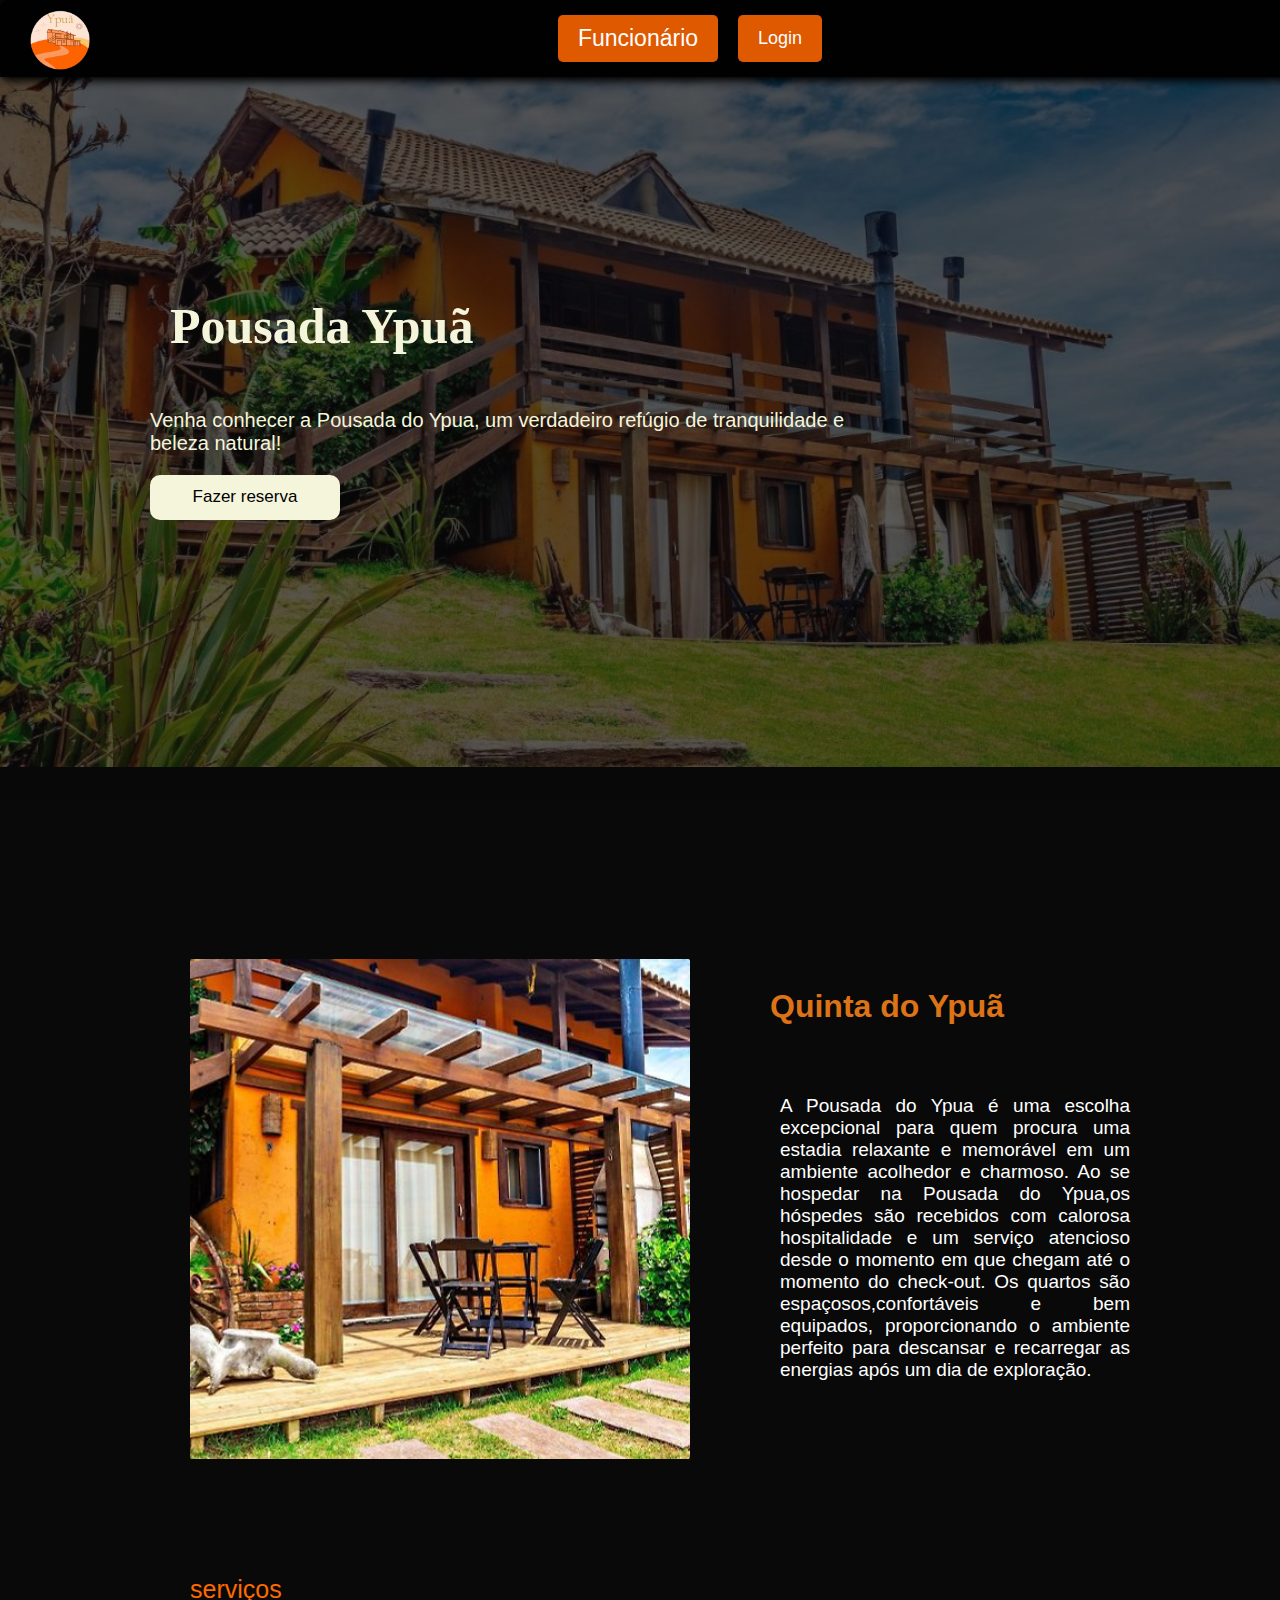
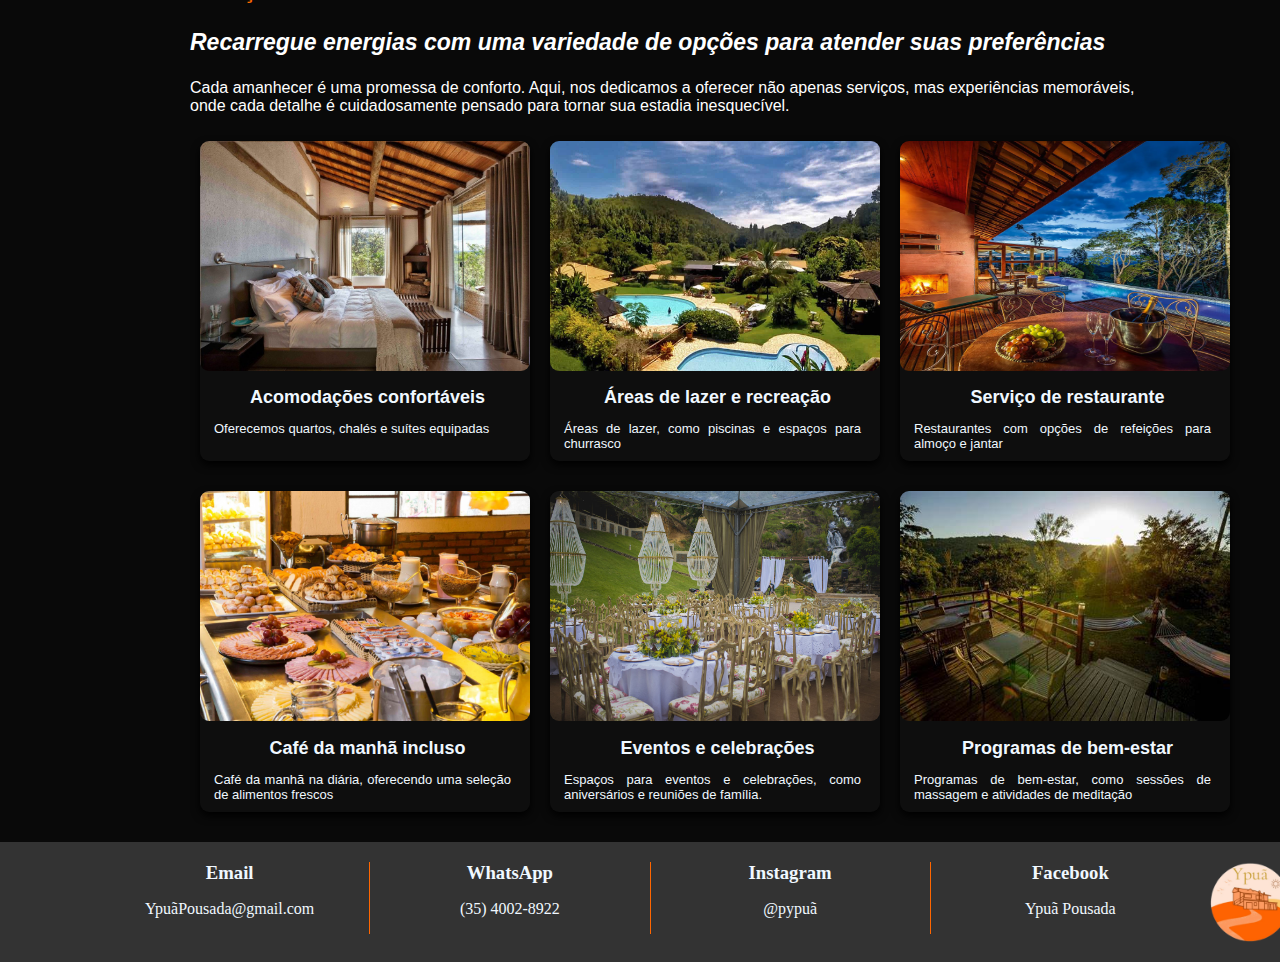
==== commit 1cb8ac12: "index" ====
--- a/index.html
+++ b/index.html
@@ -189,10 +189,6 @@
               <h3>Facebook</h3>
               <p>Ypuã Pousada</p>
             </div>
-<<<<<<< Updated upstream
-=======
-            <img src="imagens/android-chrome-192x192.png" alt="logoYpuã" class="logo2">
->>>>>>> Stashed changes
           </div>
           <img src="imagens/android-chrome-192x192.png" alt="logoYpuã" class="logo2">
         </div>
